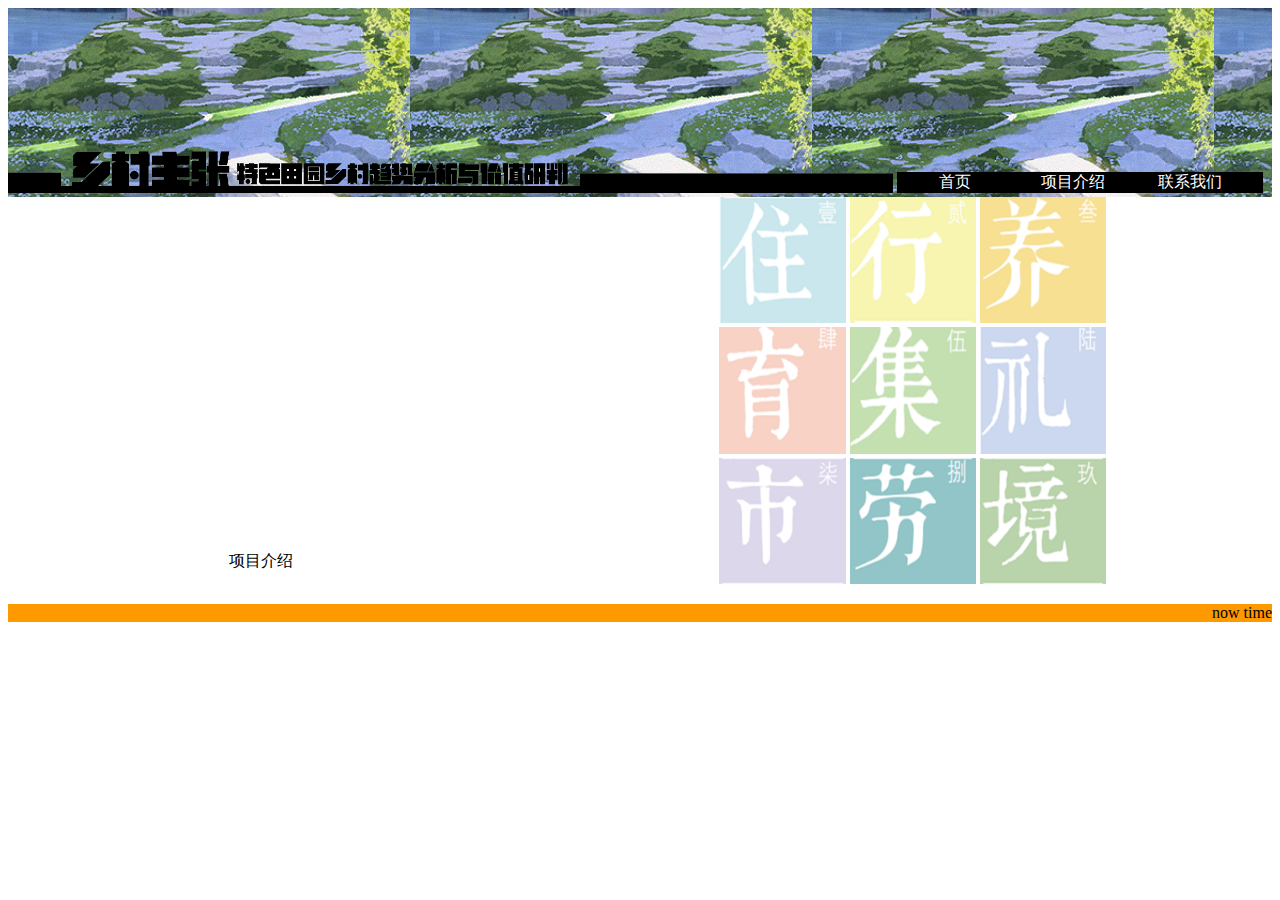
==== index.html @ 0d6984ac "small changes" ====
<!DOCTYPE html>
<html>
<head>
    <meta charset="utf-8">
    <title>Github Page demo</title>
    <link rel="stylesheet" type="text/css" media="screen" href="index.css" />
    <script type="text/javascript" src="index.js"></script>
</head>

<body>
    <div class="header">
      <div class="headcontent">
        <div class="title">
          <img src="xc2.png">
        </div>
        <div class="navigation">
          <ul class="dty">
            <li class="dropdown">
              <a class="dropbtn">首页</a>
              <div class="dropdown-content">
                <a>链接1</a>
                <a>链接2</a>
                <a>链接3</a>
              </div>
            </li>
            <li class="dropdown">
              <a class="dropbtn">项目介绍</a>
              <div class="dropdown-content">
                <a>链接1</a>
                <a>链接2</a>
                <a>链接3</a>
              </div>
            </li> 
            <li class="dropdown">
              <a class="dropbtn">联系我们</a>
              <div class="dropdown-content">
                <a>链接1</a>
                <a>链接2</a>
                <a>链接3</a>
              </div>
            </li>          
          </ul>
        </div>
      </div>
    </div>

    <div class="content">
      <div class="row1">
        <div class="pic0">
          <img src="pic/blank.png" onclick="">
        </div>
        <div class="pic1">
          <img src="pic/blank.png" onclick="">
        </div>
        <div class="pic2">
          <img src="pic/blank.png" onclick="">
        </div>
        <div class="pic3">
          <img src="pic/blank.png" onclick="">
        </div>
        <div class="nav0">
          <a href="zhu.html"><img src="pic/住.png" onclick=""></a>
        </div>
        <div class="nav1">
          <img src="pic/行.png" onclick="">
        </div>
        <div class="nav2">
          <img src="pic/养.png" onclick="">
        </div>
      </div>
      <div class="row2">
        <div class="pic4">
          <img src="pic/blank.png" onclick="">
        </div>
        <div class="pic5">
          <img src="pic/blank.png" onclick="">
        </div>
        <div class="pic6">
          <img src="pic/blank.png" onclick="">
        </div>
        <div class="pic7">
          <img src="pic/blank.png" onclick="">
        </div>
        <div class="nav3">
          <a href="https://www.baidu.com"><img src="pic/育.png" onclick=""></a>
        </div>
        <div class="nav4">
          <img src="pic/集.png" onclick="">
        </div>
        <div class="nav5">
          <img src="pic/礼.png" onclick="">
        </div>
      </div>
      <div class="row3">
        <div class="pic8">
          <img src="pic/blank.png" onclick="">
          <p class="q">项目介绍</p>
        </div>
        <div class="pic9">
          <img src="pic/blank.png" onclick="">
        </div>
        <div class="pic10">
          <img src="pic/blank.png" onclick="">
        </div>
        <div class="pic11">
          <img src="pic/blank.png" onclick="">
        </div>
        <div class="nav6">
          <a href="https://www.baidu.com"><img src="pic/市.png" onclick=""></a>
        </div>
        <div class="nav7">
          <img src="pic/劳.png" onclick="">
        </div>
        <div class="nav8">
          <img src="pic/境.png" onclick="">
        </div>
  
      </div>
    </div>


    <div class="footer" style="background-color: rgb(255, 153, 0);">
        <p class="timer" style="text-align: right;">now time</p>
        <script>
          setInterval('getTime("timer")',1000);
        </script>
    </div>
      

</body>
---- index.css ----
.header{
  background-image: url('bg.png');
  margin:0 auto;
}
.headcontent{
  padding-top: 10%;
}

.title{
  display: inline-block;
  width:70%;
  /*超出图片容器部分隐藏
  overflow: hidden;
  /*显示图片容器边框
  border:1px solid red;*/
}
.title img{
  width: auto;
  height:auto;
  max-width:100%;
  max-height:100%;
}

/*导航栏设置-------------------------------------------------------------------------*/
.navigation{
  display: inline-block;
  width: 29%;
  background-color: black;
}

ul{
  font-family: serif;
  font-size: 16px;

  /*去掉黑点,删除边距和填充*/
  list-style-type: none;  
  padding: 0px;
  margin: 0px;
  text-align: left;/*文字左侧对齐*/
  margin-top: 0%;
  
}
li{
  float:left;
  text-align: center;
  width: 32%;
  /*background-color: green;*/
}
li a, .dropbtn{
  text-decoration: none;
  color: white;
  padding: 0 1%;
}
li a:hover, .dropdown:hover{
  background-color: rgb(58, 36, 155);
}

.dropdown{
  display: inline-block;
}
.dropdown-content{
  display: none;
  position:absolute;
  background-color:#f9f9f9;
  min-width: 10%;
  min-height: 5%;
  box-shadow:0px 8px 16px 0px
    rgba(0,0,0,0.2);
}

.dropdown-content a
{
  color:black;
  padding:12px 16px;
  text-decoration:none;
  display:block;
}

.dropdown-content a:hover {background-color: red}

.dropdown:hover .dropdown-content
{
  display:block;
}
/*-------------------------------------------------------------------------------*/

/*content的设置-------------------------------------------------------------------*/
.pic0, .pic4, .pic8{
  margin-left: 15%;
}

.pic0, .pic1, .pic2, .pic3, .pic4, .pic5, .pic6, .pic7,.pic8, .pic9, .pic10, .pic11,
.nav0, .nav1, .nav2, .nav3, .nav4, .nav5, .nav6, .nav7, .nav8{
  display: inline-block;
  width:10%;
}

.pic0 img, .pic1 img, .pic2 img, .pic3 img, .pic4 img, .pic5 img, 
.pic6 img, .pic7 img, .pic8 img, .pic9 img, .pic10 img, .pic11 img,
.nav0 img, .nav1 img, .nav2 img, .nav3 img, .nav4 img, .nav5 img, 
.nav6 img, .nav7 img, .nav8 img{
  width: auto;
  height:auto;
 max-width:100%;
 max-height:100%;
}

.pic0, .pic1, .pic2, .pic3, .pic4, .pic5, .pic6, .pic7,.pic8, .pic9, .pic10, .pic11{
  position: relative;
}
.q{
  position: absolute;
  bottom: 0;
  left: 25%;
}
/*-------------------------------------------------------------------------------*/
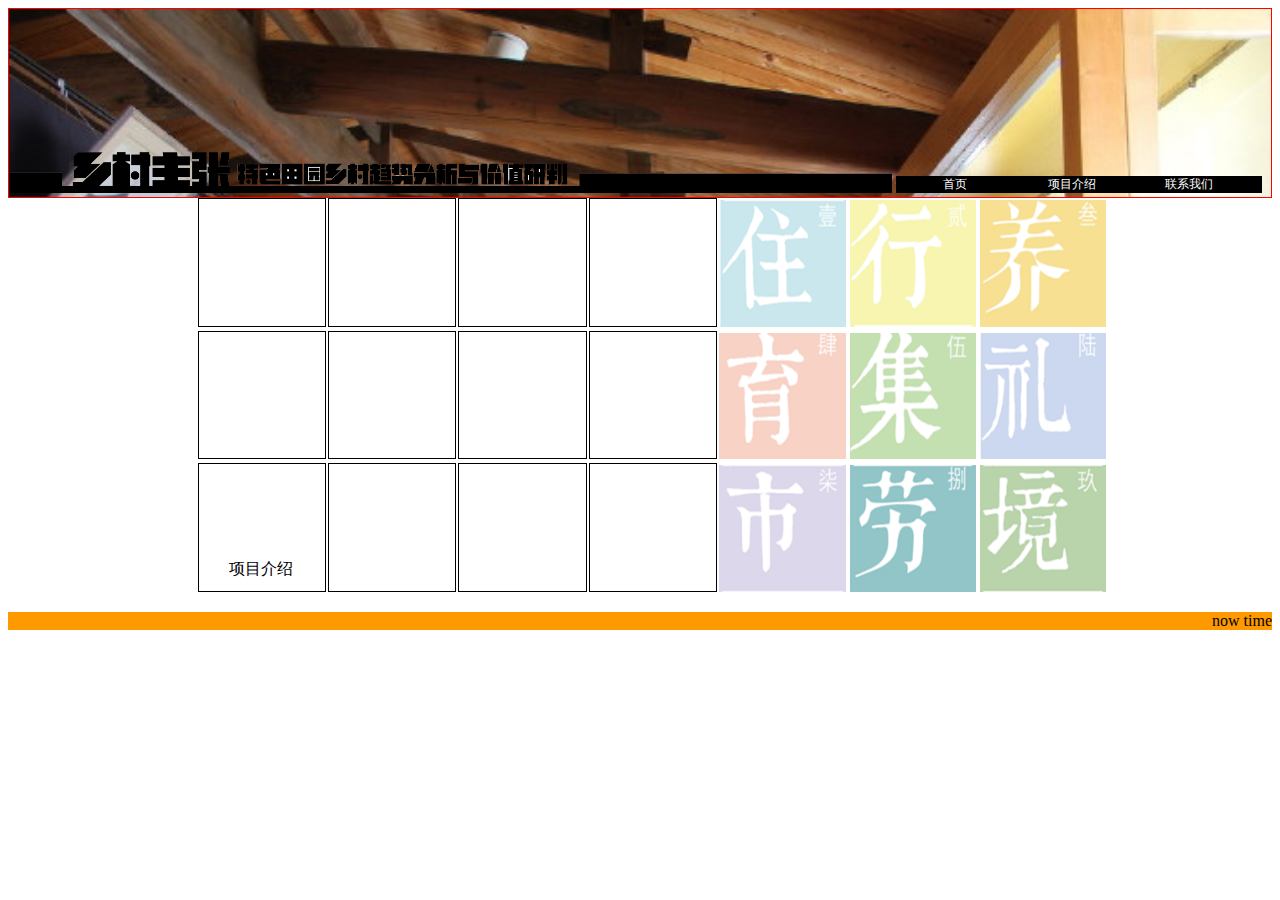
==== commit 72e4d295: "add new content pages" ====
--- a/index.html
+++ b/index.html
@@ -59,13 +59,13 @@
           <img src="pic/blank.png" onclick="">
         </div>
         <div class="nav0">
-          <a href="zhu.html"><img src="pic/住.png" onclick=""></a>
+          <a href="IntroPages/zhu.html"><img src="pic/zhu/住.png" onclick=""></a>
         </div>
         <div class="nav1">
-          <img src="pic/行.png" onclick="">
+          <a href="IntroPages/xing.html"><img src="pic/xing/行.png" onclick=""></a>
         </div>
         <div class="nav2">
-          <img src="pic/养.png" onclick="">
+          <a href="IntroPages/yang.html"><img src="pic/yang/养.png" onclick=""></a>
         </div>
       </div>
       <div class="row2">
@@ -82,13 +82,13 @@
           <img src="pic/blank.png" onclick="">
         </div>
         <div class="nav3">
-          <a href="https://www.baidu.com"><img src="pic/育.png" onclick=""></a>
+          <a href="IntroPages/yu.html"><img src="pic/yu/育.png" onclick=""></a>
         </div>
         <div class="nav4">
-          <img src="pic/集.png" onclick="">
+          <a href="IntroPages/ji.html"><img src="pic/ji/集.png" onclick=""></a>
         </div>
         <div class="nav5">
-          <img src="pic/礼.png" onclick="">
+          <a href="IntroPages/li.html"><img src="pic/li/礼.png" onclick=""></a>
         </div>
       </div>
       <div class="row3">
@@ -106,14 +106,13 @@
           <img src="pic/blank.png" onclick="">
         </div>
         <div class="nav6">
-          <a href="https://www.baidu.com"><img src="pic/市.png" onclick=""></a>
+          <a href="IntroPages/shi.html"><img src="pic/shi/市.png" onclick=""></a>
         </div>
         <div class="nav7">
-          <img src="pic/劳.png" onclick="">
+          <a href="IntroPages/lao.html"><img src="pic/lao/劳.png" onclick=""></a>
         </div>
         <div class="nav8">
-          <img src="pic/境.png" onclick="">
-        </div>
+          <a href="IntroPages/jing.html"><img src="pic/jing/境.png" onclick=""></a>
   
       </div>
     </div>
--- a/index.css
+++ b/index.css
@@ -1,6 +1,8 @@
 .header{
-  background-image: url('bg.png');
-  margin:0 auto;
+  background-image: url('pic/background1.jpg');
+  background-size: 100%;
+  background-repeat: no-repeat;
+  border:1px solid red;
 }
 .headcontent{
   padding-top: 10%;
@@ -30,7 +32,7 @@
 
 ul{
   font-family: serif;
-  font-size: 16px;
+  font-size: 12px;
 
   /*去掉黑点,删除边距和填充*/
   list-style-type: none;  
@@ -105,6 +107,11 @@
  max-height:100%;
 }
 
+.pic0 img, .pic1 img, .pic2 img, .pic3 img, .pic4 img, .pic5 img, 
+.pic6 img, .pic7 img, .pic8 img, .pic9 img, .pic10 img, .pic11 img{
+  border:1px solid black;
+}
+
 .pic0, .pic1, .pic2, .pic3, .pic4, .pic5, .pic6, .pic7,.pic8, .pic9, .pic10, .pic11{
   position: relative;
 }
@@ -113,5 +120,6 @@
   bottom: 0;
   left: 25%;
 }
+
 /*-------------------------------------------------------------------------------*/
 
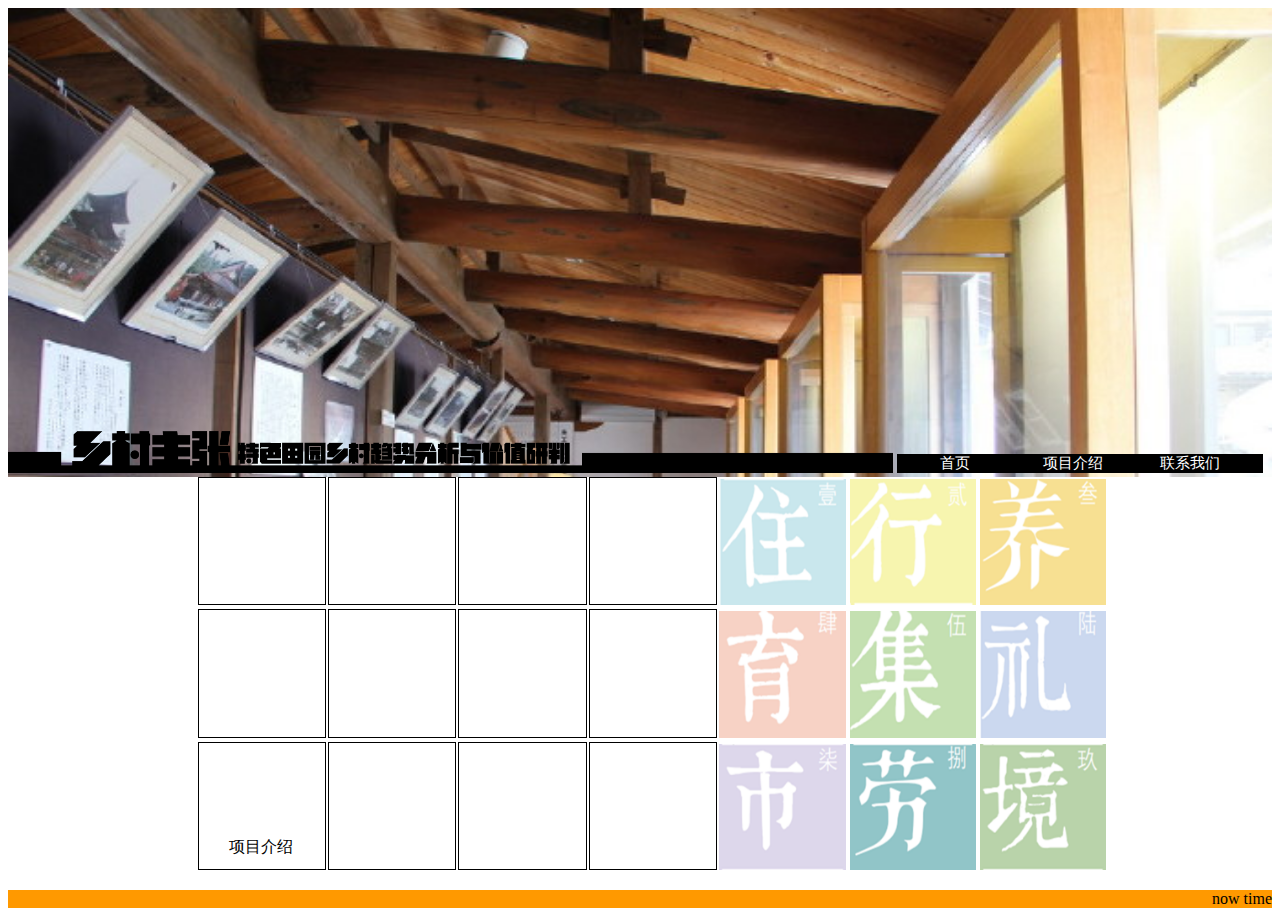
==== commit 20f4c0db: "1" ====
--- a/index.html
+++ b/index.html
@@ -60,12 +60,21 @@
         </div>
         <div class="nav0">
           <a href="IntroPages/zhu.html"><img src="pic/zhu/住.png" onclick=""></a>
+          <div class="dropdown-content1">
+            <a><img src="pic/zhu/zhu (1).png"></a>
+          </div>
         </div>
         <div class="nav1">
           <a href="IntroPages/xing.html"><img src="pic/xing/行.png" onclick=""></a>
+          <div class="dropdown-content1">
+            <a><img src="pic/xing/xing (1).png"></a>
+          </div>
         </div>
         <div class="nav2">
           <a href="IntroPages/yang.html"><img src="pic/yang/养.png" onclick=""></a>
+          <div class="dropdown-content1">
+            <a><img src="pic/yang/yang (1).png"></a>
+          </div>
         </div>
       </div>
       <div class="row2">
@@ -83,12 +92,21 @@
         </div>
         <div class="nav3">
           <a href="IntroPages/yu.html"><img src="pic/yu/育.png" onclick=""></a>
+          <div class="dropdown-content1">
+            <a><img src="pic/yu/yu (1).png"></a>
+          </div>
         </div>
         <div class="nav4">
           <a href="IntroPages/ji.html"><img src="pic/ji/集.png" onclick=""></a>
+          <div class="dropdown-content1">
+            <a><img src="pic/ji/ji (1).png"></a>
+          </div>
         </div>
         <div class="nav5">
           <a href="IntroPages/li.html"><img src="pic/li/礼.png" onclick=""></a>
+          <div class="dropdown-content1">
+            <a><img src="pic/li/li (1).png"></a>
+          </div>
         </div>
       </div>
       <div class="row3">
@@ -107,13 +125,21 @@
         </div>
         <div class="nav6">
           <a href="IntroPages/shi.html"><img src="pic/shi/市.png" onclick=""></a>
+          <div class="dropdown-content1">
+            <a><img src="pic/shi/shi (1).png"></a>
+          </div>
         </div>
         <div class="nav7">
           <a href="IntroPages/lao.html"><img src="pic/lao/劳.png" onclick=""></a>
+          <div class="dropdown-content1">
+            <a><img src="pic/lao/lao (1).png"></a>
+          </div>
         </div>
         <div class="nav8">
           <a href="IntroPages/jing.html"><img src="pic/jing/境.png" onclick=""></a>
-  
+          <div class="dropdown-content1">
+            <a><img src="pic/jing/jing (1).png"></a>
+          </div>
       </div>
     </div>
 
--- a/index.css
+++ b/index.css
@@ -2,7 +2,6 @@
   background-image: url('pic/background1.jpg');
   background-size: 100%;
   background-repeat: no-repeat;
-  border:1px solid red;
 }
 .headcontent{
   padding-top: 10%;
@@ -32,7 +31,7 @@
 
 ul{
   font-family: serif;
-  font-size: 12px;
+  font-size: 15px;
 
   /*去掉黑点,删除边距和填充*/
   list-style-type: none;  
@@ -80,10 +79,33 @@
 
 .dropdown-content a:hover {background-color: red}
 
+/*鼠标放在dropdown上时，dropdown-content的display属性变为块*/
 .dropdown:hover .dropdown-content
 {
   display:block;
 }
+
+.dropdown-content1{
+  display: none;
+  position:absolute;
+  width:25%;
+  background-color:#f9f9f9;
+}
+
+.nav0:hover .dropdown-content1, .nav1:hover .dropdown-content1,
+.nav3:hover .dropdown-content1,.nav4:hover .dropdown-content1,
+.nav6:hover .dropdown-content1,.nav7:hover .dropdown-content1
+{
+  display:block;
+}
+.nav2:hover .dropdown-content1,.nav5:hover .dropdown-content1,
+.nav8:hover .dropdown-content1
+{
+  float:right;
+  right:11%;
+  display:block;
+}
+
 /*-------------------------------------------------------------------------------*/
 
 /*content的设置-------------------------------------------------------------------*/
@@ -123,3 +145,6 @@
 
 /*-------------------------------------------------------------------------------*/
 
+.nav0 a:hover{
+  
+}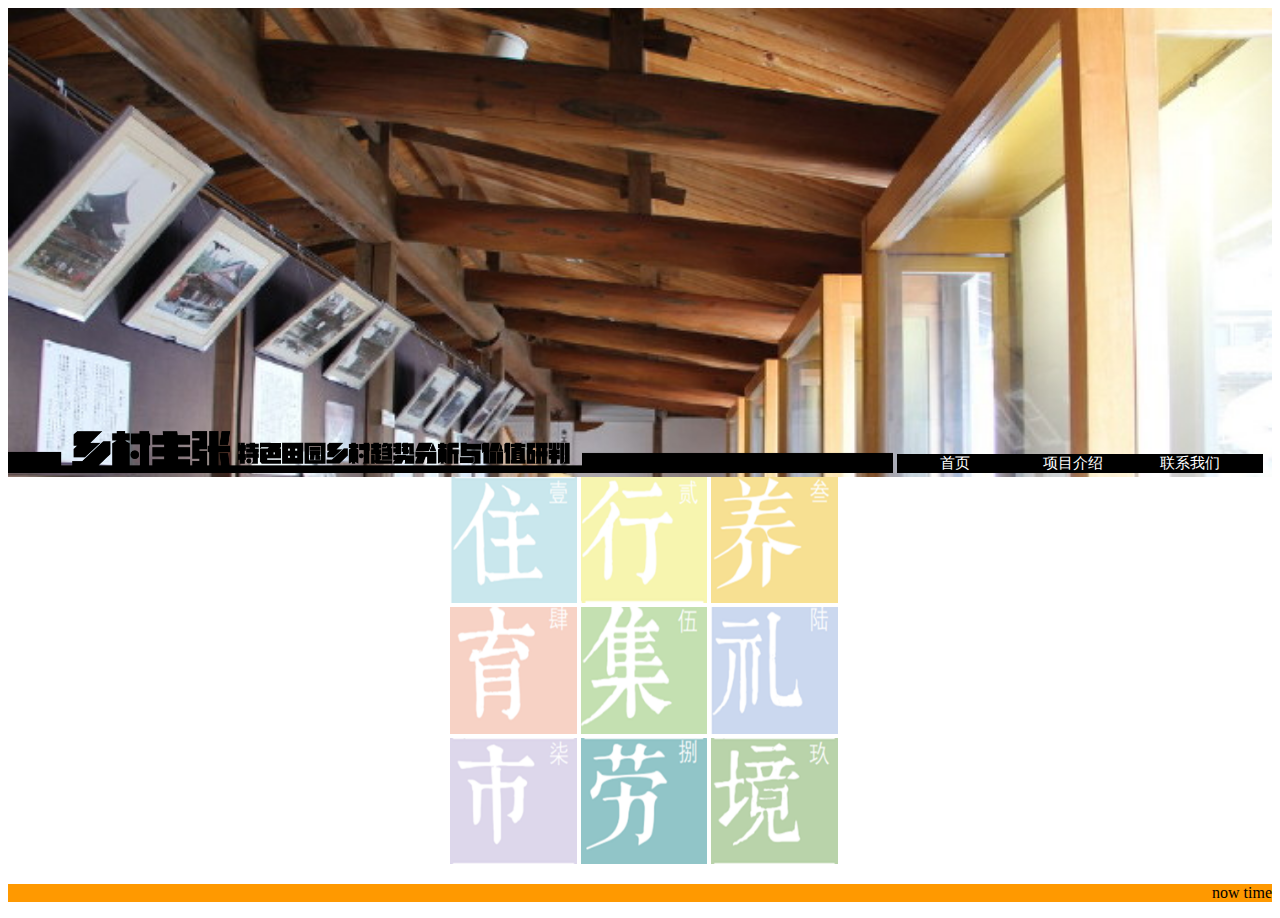
==== commit 699b47da: "1" ====
--- a/index.html
+++ b/index.html
@@ -5,6 +5,12 @@
     <title>Github Page demo</title>
     <link rel="stylesheet" type="text/css" media="screen" href="index.css" />
     <script type="text/javascript" src="index.js"></script>
+    <script>
+      if(navigator.platform.indexOf('Win')!=0){
+          window.location.href="index2.html";
+      }
+          alert(navigator.platform);
+    </script>
 </head>
 
 <body>
@@ -59,20 +65,20 @@
           <img src="pic/blank.png" onclick="">
         </div>
         <div class="nav0">
-          <a href="IntroPages/zhu.html"><img src="pic/zhu/住.png" onclick=""></a>
-          <div class="dropdown-content1">
+          <a href="IntroPages/zhu.html"><img src="pic/zhu/住.png" onmouseover="show(event,'zhu')"></a>
+          <div class="zhu">
             <a><img src="pic/zhu/zhu (1).png"></a>
           </div>
         </div>
         <div class="nav1">
-          <a href="IntroPages/xing.html"><img src="pic/xing/行.png" onclick=""></a>
-          <div class="dropdown-content1">
+          <a href="IntroPages/xing.html"><img src="pic/xing/行.png" onmouseover="show(event,'xing')"></a>
+          <div class="xing">
             <a><img src="pic/xing/xing (1).png"></a>
           </div>
         </div>
         <div class="nav2">
-          <a href="IntroPages/yang.html"><img src="pic/yang/养.png" onclick=""></a>
-          <div class="dropdown-content1">
+          <a href="IntroPages/yang.html"><img src="pic/yang/养.png" onmouseover="show(event,'yang')"></a>
+          <div class="yang">
             <a><img src="pic/yang/yang (1).png"></a>
           </div>
         </div>
@@ -91,20 +97,20 @@
           <img src="pic/blank.png" onclick="">
         </div>
         <div class="nav3">
-          <a href="IntroPages/yu.html"><img src="pic/yu/育.png" onclick=""></a>
-          <div class="dropdown-content1">
+          <a href="IntroPages/yu.html"><img src="pic/yu/育.png" onmouseover="show(event,'yu')"></a>
+          <div class="yu">
             <a><img src="pic/yu/yu (1).png"></a>
           </div>
         </div>
         <div class="nav4">
-          <a href="IntroPages/ji.html"><img src="pic/ji/集.png" onclick=""></a>
-          <div class="dropdown-content1">
+          <a href="IntroPages/ji.html"><img src="pic/ji/集.png" onmouseover="show(event,'ji')"></a>
+          <div class="ji">
             <a><img src="pic/ji/ji (1).png"></a>
           </div>
         </div>
         <div class="nav5">
-          <a href="IntroPages/li.html"><img src="pic/li/礼.png" onclick=""></a>
-          <div class="dropdown-content1">
+          <a href="IntroPages/li.html"><img src="pic/li/礼.png" onmouseover="show(event,'li')"></a>
+          <div class="li">
             <a><img src="pic/li/li (1).png"></a>
           </div>
         </div>
@@ -124,21 +130,21 @@
           <img src="pic/blank.png" onclick="">
         </div>
         <div class="nav6">
-          <a href="IntroPages/shi.html"><img src="pic/shi/市.png" onclick=""></a>
-          <div class="dropdown-content1">
+          <a href="IntroPages/shi.html"><img src="pic/shi/市.png" onmouseover="show(event,'shi')"></a>
+          <div class="shi">
             <a><img src="pic/shi/shi (1).png"></a>
           </div>
         </div>
         <div class="nav7">
-          <a href="IntroPages/lao.html"><img src="pic/lao/劳.png" onclick=""></a>
-          <div class="dropdown-content1">
+          <a href="IntroPages/lao.html"><img src="pic/lao/劳.png" onmouseover="show(event,'lao')"></a>
+          <div class="lao">
             <a><img src="pic/lao/lao (1).png"></a>
           </div>
         </div>
         <div class="nav8">
-          <a href="IntroPages/jing.html"><img src="pic/jing/境.png" onclick=""></a>
-          <div class="dropdown-content1">
-            <a><img src="pic/jing/jing (1).png"></a>
+          <a href="IntroPages/jing.html"><img src="pic/jing/境.png" onmouseover="show(event,'jing')"></a>
+          <div class="jing">
+            <a href="IntroPages/jing.html"><img src="pic/jing/jing (1).png"></a>
           </div>
       </div>
     </div>
--- a/index.css
+++ b/index.css
@@ -85,27 +85,19 @@
   display:block;
 }
 
-.dropdown-content1{
+.zhu, .xing, .yang, .yu, .ji, .li, .shi, .lao,.jing{
   display: none;
   position:absolute;
   width:25%;
   background-color:#f9f9f9;
 }
 
-.nav0:hover .dropdown-content1, .nav1:hover .dropdown-content1,
-.nav3:hover .dropdown-content1,.nav4:hover .dropdown-content1,
-.nav6:hover .dropdown-content1,.nav7:hover .dropdown-content1
-{
-  display:block;
+.nav0:hover .zhu, .nav1:hover .xing, .nav2:hover .yang,
+.nav3:hover .yu, .nav4:hover .ji, .nav5:hover .li,
+.nav6:hover .shi, .nav7:hover .lao, .nav8:hover .jing{
+  position: absolute;
+  display: block;
 }
-.nav2:hover .dropdown-content1,.nav5:hover .dropdown-content1,
-.nav8:hover .dropdown-content1
-{
-  float:right;
-  right:11%;
-  display:block;
-}
-
 /*-------------------------------------------------------------------------------*/
 
 /*content的设置-------------------------------------------------------------------*/
@@ -143,8 +135,4 @@
   left: 25%;
 }
 
-/*-------------------------------------------------------------------------------*/
-
-.nav0 a:hover{
-  
-}+/*-------------------------------------------------------------------------------*/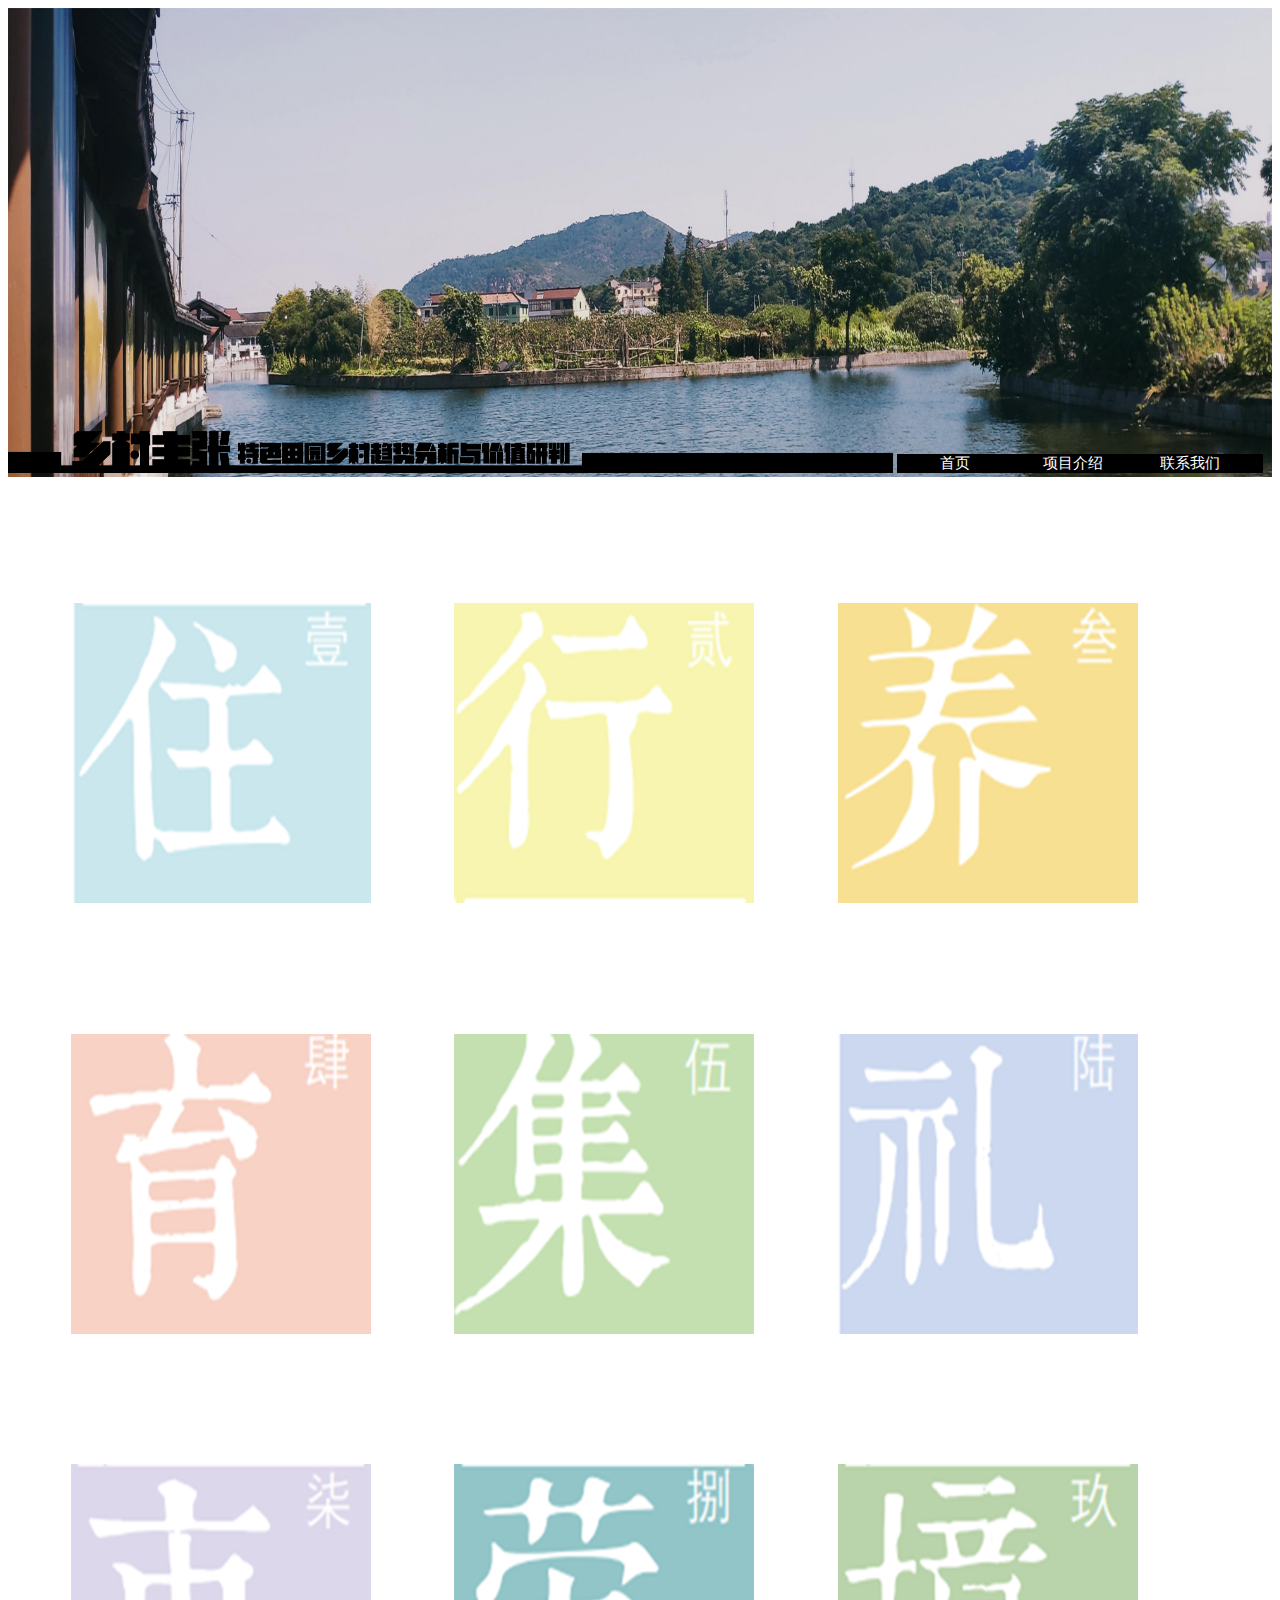
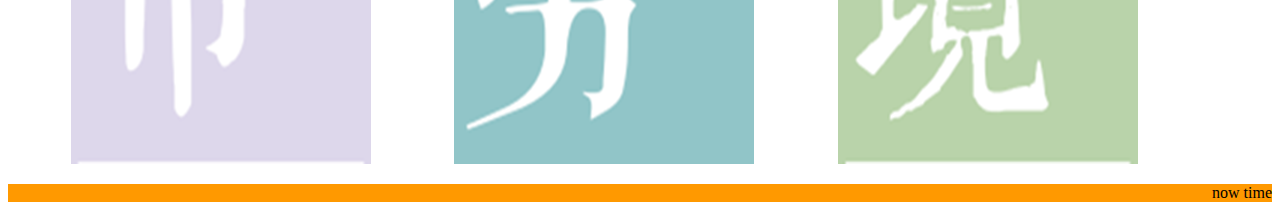
==== commit 8553ffdf: "1" ====
--- a/index.html
+++ b/index.html
@@ -9,7 +9,7 @@
       if(navigator.platform.indexOf('Win')!=0){
           window.location.href="index2.html";
       }
-          alert(navigator.platform);
+          //alert(navigator.platform);
     </script>
 </head>
 
@@ -22,12 +22,7 @@
         <div class="navigation">
           <ul class="dty">
             <li class="dropdown">
-              <a class="dropbtn">首页</a>
-              <div class="dropdown-content">
-                <a>链接1</a>
-                <a>链接2</a>
-                <a>链接3</a>
-              </div>
+              <a class="dropbtn" href="index.html">首页</a>
             </li>
             <li class="dropdown">
               <a class="dropbtn">项目介绍</a>
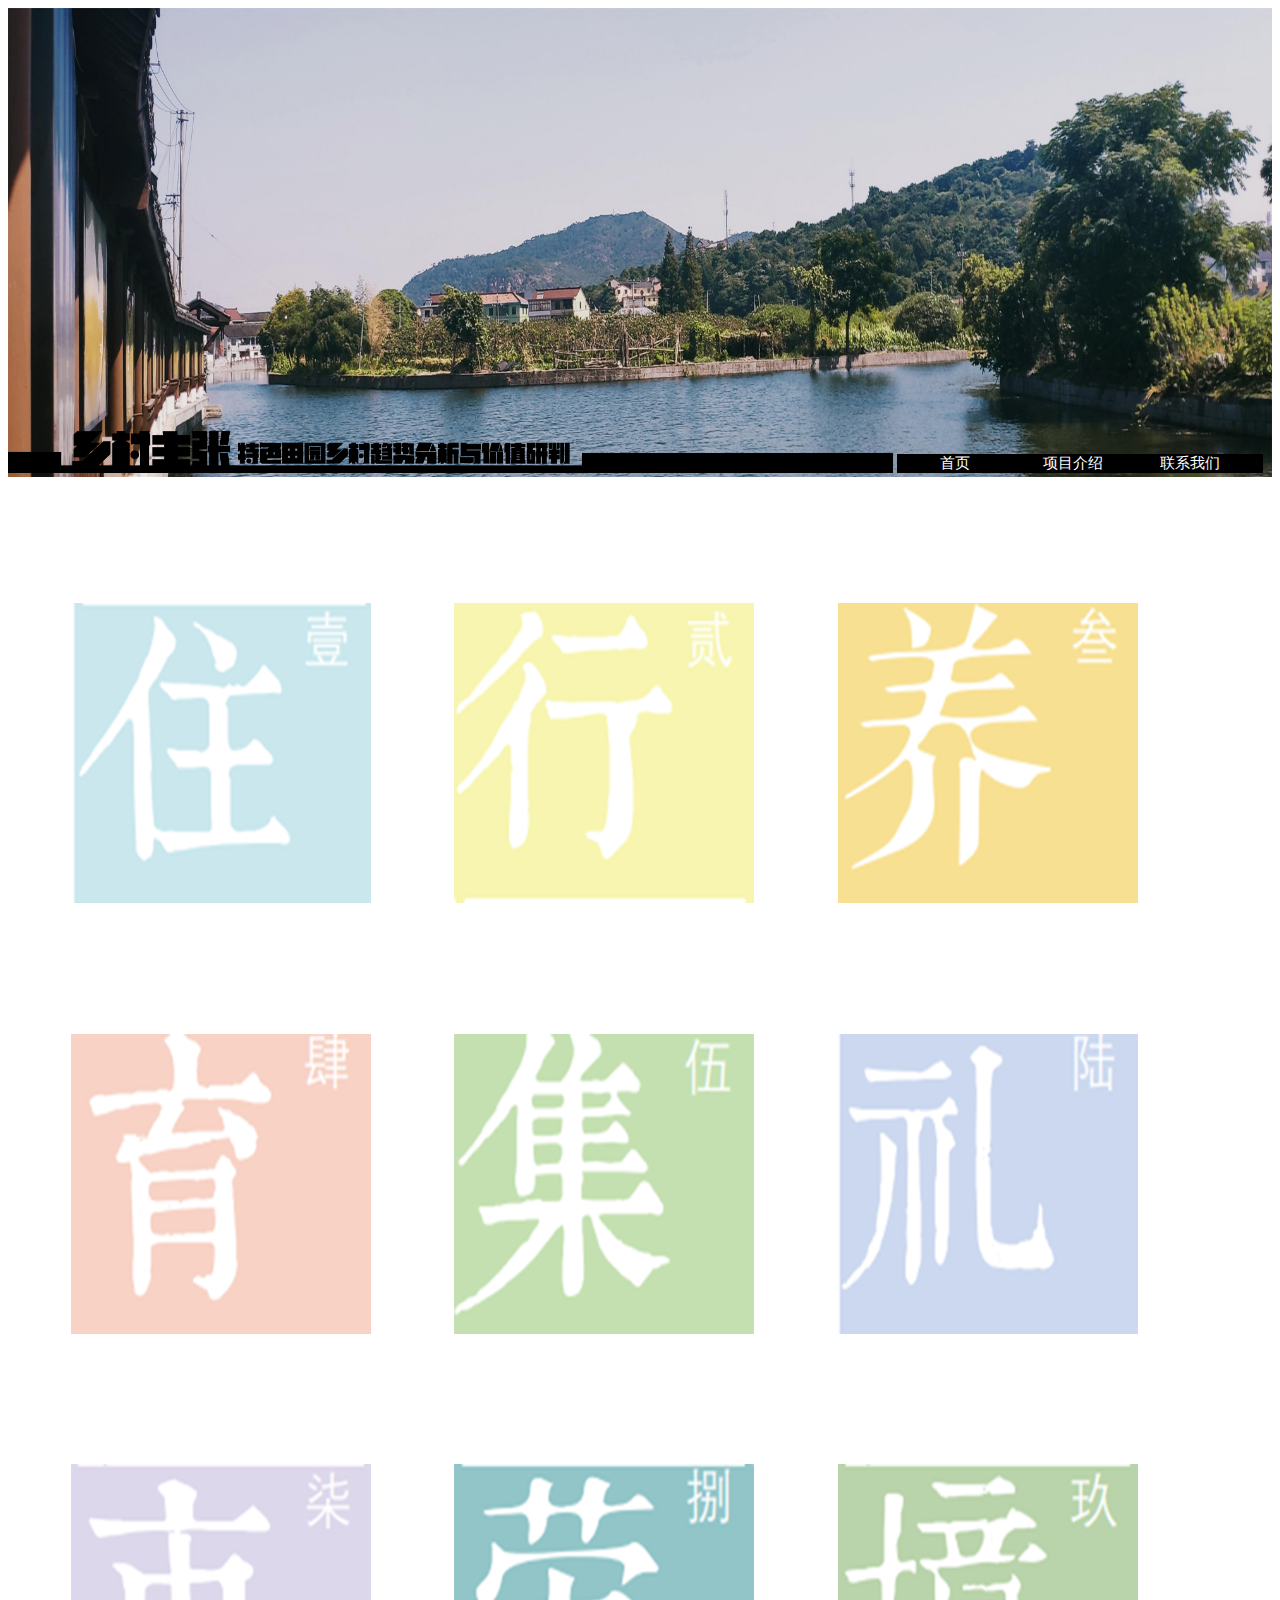
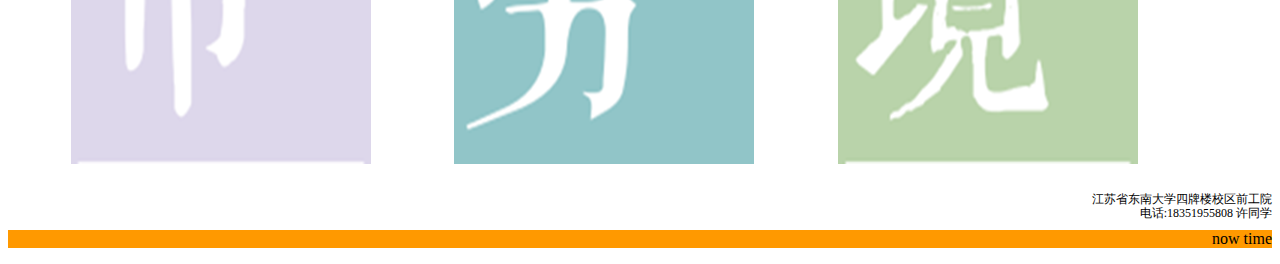
==== commit f66d805d: "1" ====
--- a/index.html
+++ b/index.html
@@ -25,20 +25,10 @@
               <a class="dropbtn" href="index.html">首页</a>
             </li>
             <li class="dropdown">
-              <a class="dropbtn">项目介绍</a>
-              <div class="dropdown-content">
-                <a>链接1</a>
-                <a>链接2</a>
-                <a>链接3</a>
-              </div>
+              <a class="dropbtn" href="ProjectIntro.html">项目介绍</a>
             </li> 
             <li class="dropdown">
               <a class="dropbtn">联系我们</a>
-              <div class="dropdown-content">
-                <a>链接1</a>
-                <a>链接2</a>
-                <a>链接3</a>
-              </div>
             </li>          
           </ul>
         </div>
@@ -62,19 +52,19 @@
         <div class="nav0">
           <a href="IntroPages/zhu.html"><img src="pic/zhu/住.png" onmouseover="show(event,'zhu')"></a>
           <div class="zhu">
-            <a><img src="pic/zhu/zhu (1).png"></a>
+            <a><img src="pic/zhu/zhu(1).png"></a>
           </div>
         </div>
         <div class="nav1">
           <a href="IntroPages/xing.html"><img src="pic/xing/行.png" onmouseover="show(event,'xing')"></a>
           <div class="xing">
-            <a><img src="pic/xing/xing (1).png"></a>
+            <a><img src="pic/xing/xing(1).png"></a>
           </div>
         </div>
         <div class="nav2">
           <a href="IntroPages/yang.html"><img src="pic/yang/养.png" onmouseover="show(event,'yang')"></a>
           <div class="yang">
-            <a><img src="pic/yang/yang (1).png"></a>
+            <a><img src="pic/yang/yang(1).png"></a>
           </div>
         </div>
       </div>
@@ -94,26 +84,26 @@
         <div class="nav3">
           <a href="IntroPages/yu.html"><img src="pic/yu/育.png" onmouseover="show(event,'yu')"></a>
           <div class="yu">
-            <a><img src="pic/yu/yu (1).png"></a>
+            <a><img src="pic/yu/yu(1).png"></a>
           </div>
         </div>
         <div class="nav4">
           <a href="IntroPages/ji.html"><img src="pic/ji/集.png" onmouseover="show(event,'ji')"></a>
           <div class="ji">
-            <a><img src="pic/ji/ji (1).png"></a>
+            <a><img src="pic/ji/ji(1).png"></a>
           </div>
         </div>
         <div class="nav5">
           <a href="IntroPages/li.html"><img src="pic/li/礼.png" onmouseover="show(event,'li')"></a>
           <div class="li">
-            <a><img src="pic/li/li (1).png"></a>
+            <a><img src="pic/li/li(1).png"></a>
           </div>
         </div>
       </div>
       <div class="row3">
         <div class="pic8">
           <img src="pic/blank.png" onclick="">
-          <p class="q">项目介绍</p>
+          <p class="q"></p>
         </div>
         <div class="pic9">
           <img src="pic/blank.png" onclick="">
@@ -127,23 +117,26 @@
         <div class="nav6">
           <a href="IntroPages/shi.html"><img src="pic/shi/市.png" onmouseover="show(event,'shi')"></a>
           <div class="shi">
-            <a><img src="pic/shi/shi (1).png"></a>
+            <a><img src="pic/shi/shi(1).png"></a>
           </div>
         </div>
         <div class="nav7">
           <a href="IntroPages/lao.html"><img src="pic/lao/劳.png" onmouseover="show(event,'lao')"></a>
           <div class="lao">
-            <a><img src="pic/lao/lao (1).png"></a>
+            <a><img src="pic/lao/lao(1).png"></a>
           </div>
         </div>
         <div class="nav8">
           <a href="IntroPages/jing.html"><img src="pic/jing/境.png" onmouseover="show(event,'jing')"></a>
           <div class="jing">
-            <a href="IntroPages/jing.html"><img src="pic/jing/jing (1).png"></a>
+            <a href="IntroPages/jing.html"><img src="pic/jing/jing(1).png"></a>
           </div>
       </div>
     </div>
 
+    <br>
+    <p class="contact">江苏省东南大学四牌楼校区前工院</p>
+    <p class="contact">电话:18351955808 许同学</p>
 
     <div class="footer" style="background-color: rgb(255, 153, 0);">
         <p class="timer" style="text-align: right;">now time</p>
--- a/index.css
+++ b/index.css
@@ -133,6 +133,13 @@
   position: absolute;
   bottom: 0;
   left: 25%;
+  font-size: 12px;
 }
 
-/*-------------------------------------------------------------------------------*/+/*-------------------------------------------------------------------------------*/
+
+.contact{
+  text-align: right;
+  font-size: 12px;
+  line-height: 2px;
+}